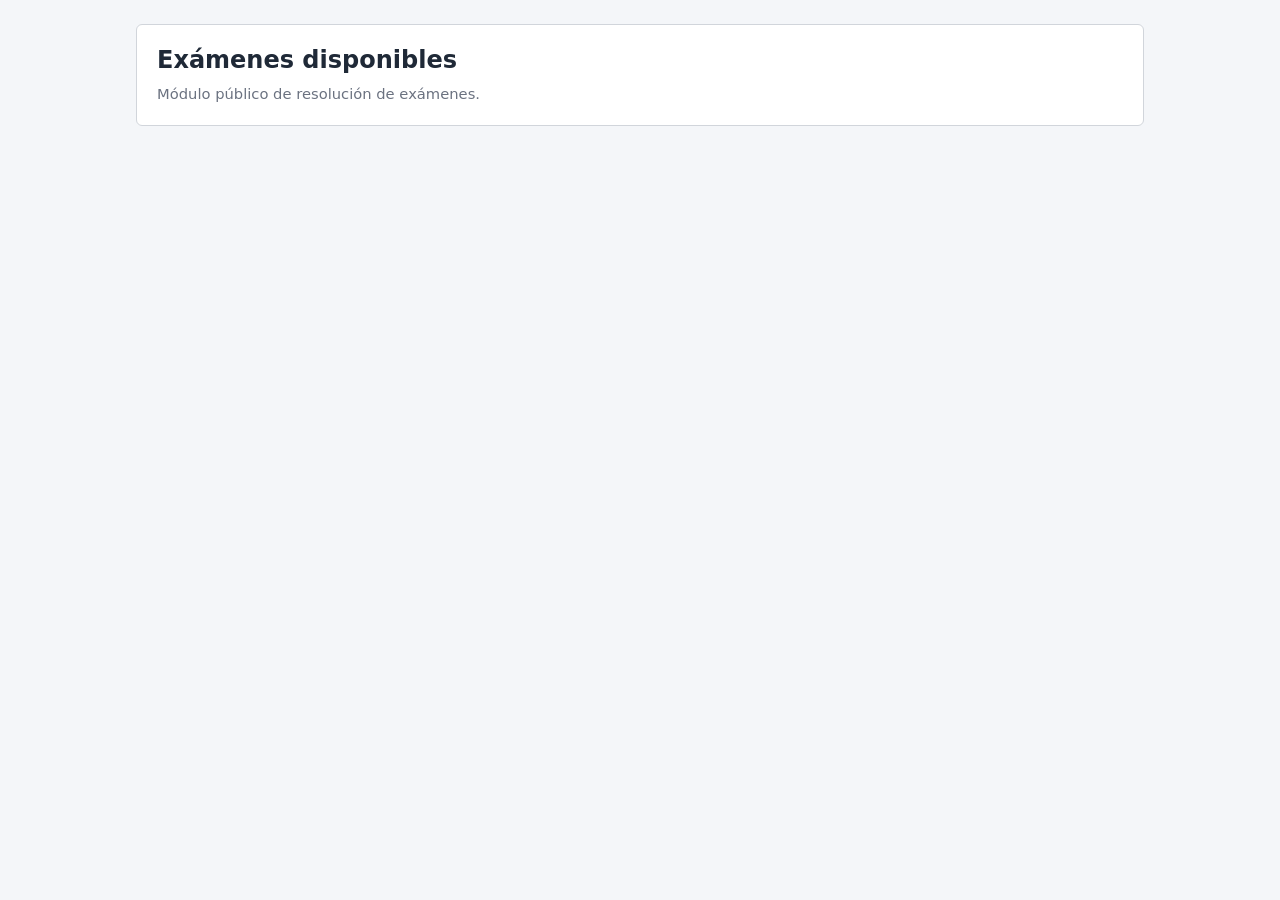
==== index.html @ 45b2f20c "feat: añadir html base, minimo de estilos y localStorage" ====
<!DOCTYPE html>
<html lang="es">
<head>
  <meta charset="UTF-8" />
  <meta name="viewport" content="width=device-width, initial-scale=1.0" />
  <title>Escuela Acme - Exámenes</title>
  <link rel="stylesheet" href="./css/styles.css" />
</head>
<body>
  <acme-navbar></acme-navbar>

  <main id="app" class="container">
    <section class="card">
      <h1>Exámenes disponibles</h1>
      <p class="muted">Módulo público de resolución de exámenes.</p>
    </section>
  </main>

  <script type="module">
    import { initStorage } from './js/services/storage.js';
    initStorage();
  </script>
</body>
</html>
---- css/styles.css ----
:root {
  --bg: #f4f6f9;
  --surface: #ffffff;
  --text: #1f2937;
  --muted: #6b7280;
  --border: #d1d5db;
  --primary: #1d4ed8;
  --primary-hover: #1e40af;
  --danger: #dc2626;
  --danger-hover: #b91c1c;
  --success: #15803d;
  --warning: #b45309;
  --radius: 6px;
  --transition: 0.18s ease;
}

* {
  box-sizing: border-box;
  margin: 0;
  padding: 0;
}

body {
  font-family: system-ui, -apple-system, BlinkMacSystemFont, "Segoe UI", Roboto, sans-serif;
  background-color: var(--bg);
  color: var(--text);
  line-height: 1.5;
  min-height: 100vh;
}

.container {
  max-width: 1040px;
  margin: 0 auto;
  padding: 1.5rem 1rem 3rem;
}

.container--narrow {
  max-width: 460px;
}

/* Navbar */
.navbar {
  background: var(--surface);
  border-bottom: 1px solid var(--border);
  padding: 0.75rem 1rem;
}

.navbar__inner {
  max-width: 1040px;
  margin: 0 auto;
  display: flex;
  flex-wrap: wrap;
  align-items: center;
  justify-content: space-between;
  gap: 0.75rem;
}

.navbar__brand {
  font-weight: 700;
  font-size: 1.1rem;
  color: var(--primary);
  text-decoration: none;
}

.navbar__links {
  display: flex;
  flex-wrap: wrap;
  align-items: center;
  gap: 0.75rem;
}

.navbar__link {
  color: var(--text);
  text-decoration: none;
  padding: 0.35rem 0.65rem;
  border-radius: var(--radius);
  font-size: 0.95rem;
  transition: background-color var(--transition), color var(--transition);
}

.navbar__link:hover,
.navbar__link--active {
  background-color: #eff6ff;
  color: var(--primary);
}

/* Cards & layout */
.card {
  background: var(--surface);
  border: 1px solid var(--border);
  border-radius: var(--radius);
  padding: 1.25rem;
  margin-bottom: 1.25rem;
  animation: fadeIn 0.2s ease;
}

.stack {
  display: flex;
  flex-direction: column;
  gap: 1rem;
}

.row {
  display: flex;
  flex-wrap: wrap;
  align-items: center;
  gap: 0.75rem;
}

.row--between {
  justify-content: space-between;
}

.grid {
  display: grid;
  gap: 1rem;
  grid-template-columns: repeat(auto-fill, minmax(260px, 1fr));
}

h1, h2, h3 {
  line-height: 1.25;
  margin-bottom: 0.5rem;
}

h1 { font-size: 1.5rem; }
h2 { font-size: 1.2rem; }
h3 { font-size: 1.05rem; }

.muted {
  color: var(--muted);
  font-size: 0.92rem;
}

/* Forms */
.form-grid {
  display: grid;
  gap: 0.85rem;
  grid-template-columns: repeat(auto-fit, minmax(210px, 1fr));
}

.form-group {
  display: flex;
  flex-direction: column;
  gap: 0.3rem;
}

.form-group--full {
  grid-column: 1 / -1;
}

label {
  font-size: 0.88rem;
  font-weight: 600;
}

input[type="text"],
input[type="email"],
input[type="password"],
input[type="number"],
input[type="tel"],
select,
textarea {
  width: 100%;
  padding: 0.5rem 0.65rem;
  border: 1px solid var(--border);
  border-radius: var(--radius);
  font: inherit;
  background: var(--surface);
  color: var(--text);
  transition: border-color var(--transition);
}

input:focus,
select:focus,
textarea:focus {
  outline: none;
  border-color: var(--primary);
}

textarea {
  resize: vertical;
  min-height: 75px;
}

/* Buttons */
.btn {
  display: inline-flex;
  align-items: center;
  justify-content: center;
  gap: 0.35rem;
  padding: 0.5rem 0.9rem;
  border: 1px solid transparent;
  border-radius: var(--radius);
  font: inherit;
  font-size: 0.92rem;
  font-weight: 500;
  cursor: pointer;
  text-decoration: none;
  transition: background-color var(--transition), border-color var(--transition);
}

.btn--primary {
  background: var(--primary);
  color: #fff;
}

.btn--primary:hover {
  background: var(--primary-hover);
}

.btn--secondary {
  background: var(--surface);
  color: var(--text);
  border-color: var(--border);
}

.btn--secondary:hover {
  background: var(--bg);
}

.btn--danger {
  background: var(--danger);
  color: #fff;
}

.btn--danger:hover {
  background: var(--danger-hover);
}

.btn--sm {
  padding: 0.3rem 0.6rem;
  font-size: 0.84rem;
}

/* Tables */
.table-wrapper {
  overflow-x: auto;
}

table {
  width: 100%;
  border-collapse: collapse;
  font-size: 0.92rem;
}

th, td {
  text-align: left;
  padding: 0.65rem 0.75rem;
  border-bottom: 1px solid var(--border);
}

th {
  background: var(--bg);
  font-weight: 600;
}

/* Alerts & badges */
.alert {
  padding: 0.75rem 1rem;
  border-radius: var(--radius);
  border: 1px solid transparent;
  font-size: 0.92rem;
  margin-bottom: 1rem;
}

.alert--error {
  background: #fef2f2;
  color: var(--danger);
  border-color: #fecaca;
}

.alert--success {
  background: #f0fdf4;
  color: var(--success);
  border-color: #bbf7d0;
}

.badge {
  display: inline-block;
  padding: 0.15rem 0.5rem;
  border-radius: 999px;
  font-size: 0.8rem;
  font-weight: 600;
  background: #eff6ff;
  color: var(--primary);
}

.badge--success {
  background: #dcfce7;
  color: var(--success);
}

.badge--danger {
  background: #fee2e2;
  color: var(--danger);
}

.badge--warning {
  background: #fef3c7;
  color: var(--warning);
}

.timer {
  font-variant-numeric: tabular-nums;
  font-size: 1.25rem;
  font-weight: 700;
  padding: 0.35rem 0.75rem;
  border-radius: var(--radius);
  border: 1px solid var(--border);
  background: var(--bg);
}

.timer--danger {
  color: var(--danger);
  border-color: #fecaca;
  background: #fef2f2;
}

.option-item {
  display: flex;
  align-items: center;
  gap: 0.5rem;
  padding: 0.5rem 0.65rem;
  border: 1px solid var(--border);
  border-radius: var(--radius);
  cursor: pointer;
  transition: background-color var(--transition);
}

.option-item:hover {
  background: var(--bg);
}

@keyframes fadeIn {
  from { opacity: 0; transform: translateY(4px); }
  to { opacity: 1; transform: translateY(0); }
}

@media (max-width: 640px) {
  .container {
    padding: 1rem 0.75rem 2rem;
  }

  .card {
    padding: 1rem;
  }
}
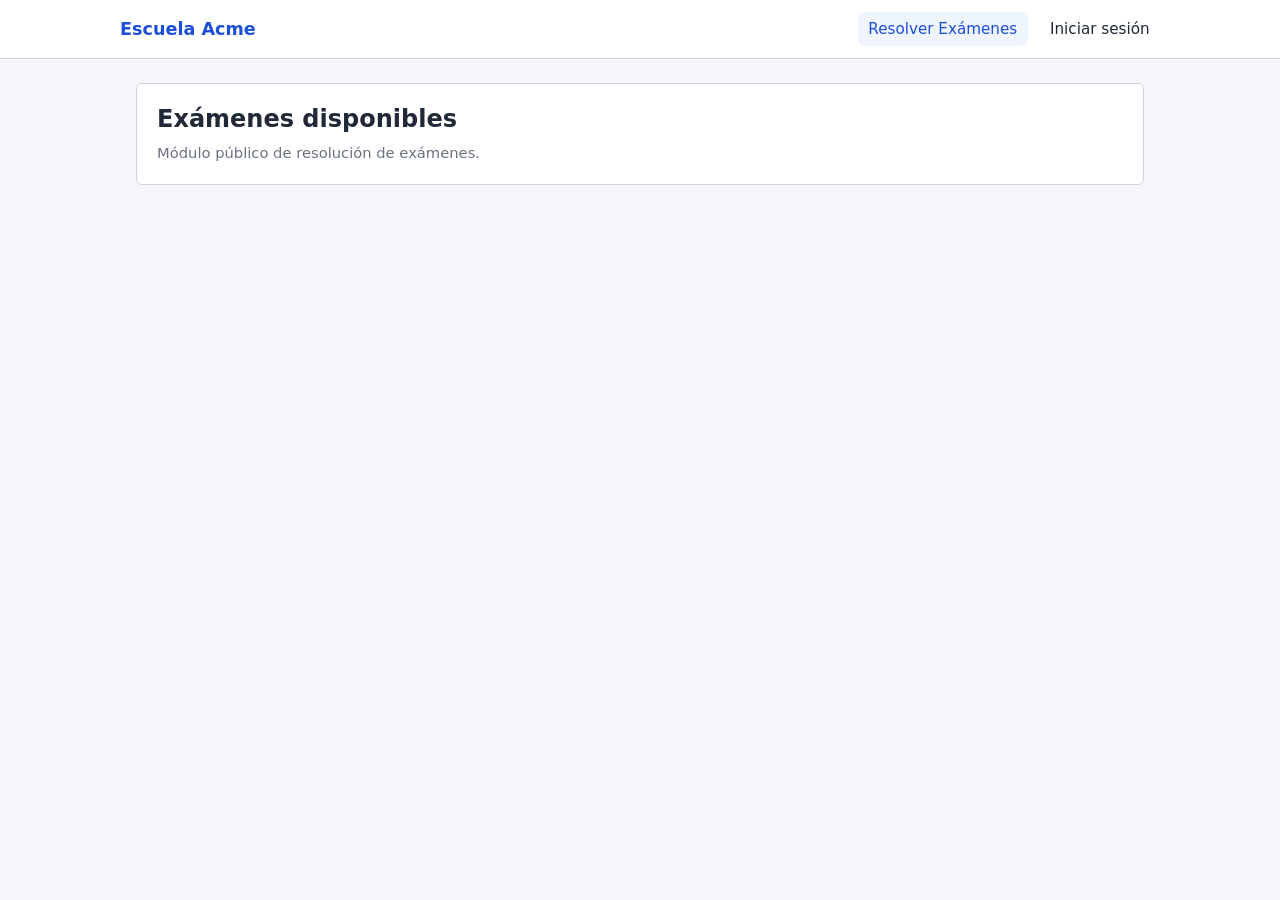
==== commit 4d83c36d: "feat: implementar autenticaciones, barra de navegacion y ruta privada" ====
--- a/index.html
+++ b/index.html
@@ -16,9 +16,6 @@
     </section>
   </main>
 
-  <script type="module">
-    import { initStorage } from './js/services/storage.js';
-    initStorage();
-  </script>
+  <script type="module" src="./js/pages/index.js"></script>
 </body>
 </html>
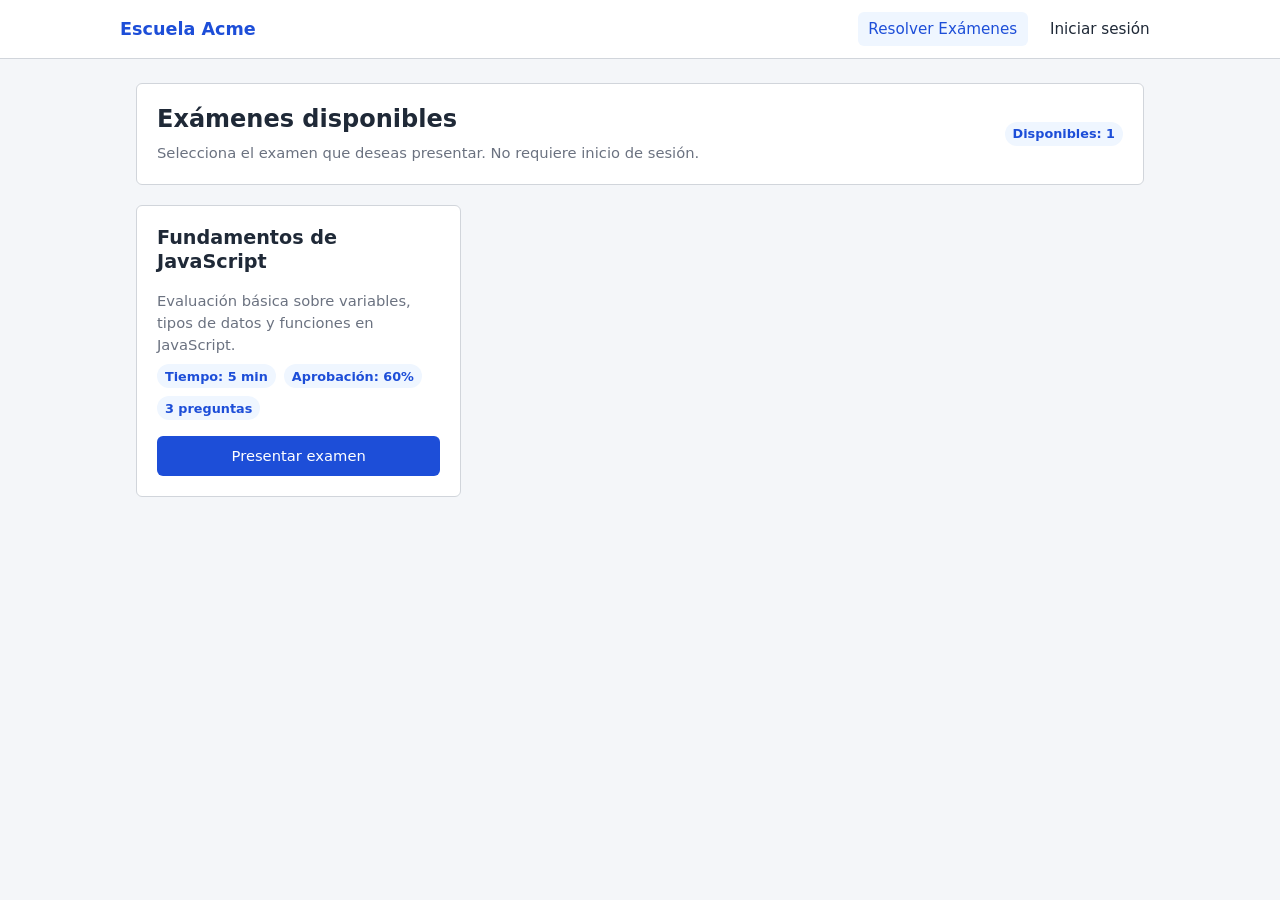
==== commit ac60a2c2: "feat: añadir catalogo de examen y formulario de identificacion de estudiante" ====
--- a/index.html
+++ b/index.html
@@ -9,12 +9,7 @@
 <body>
   <acme-navbar></acme-navbar>
 
-  <main id="app" class="container">
-    <section class="card">
-      <h1>Exámenes disponibles</h1>
-      <p class="muted">Módulo público de resolución de exámenes.</p>
-    </section>
-  </main>
+  <main id="app" class="container"></main>
 
   <script type="module" src="./js/pages/index.js"></script>
 </body>
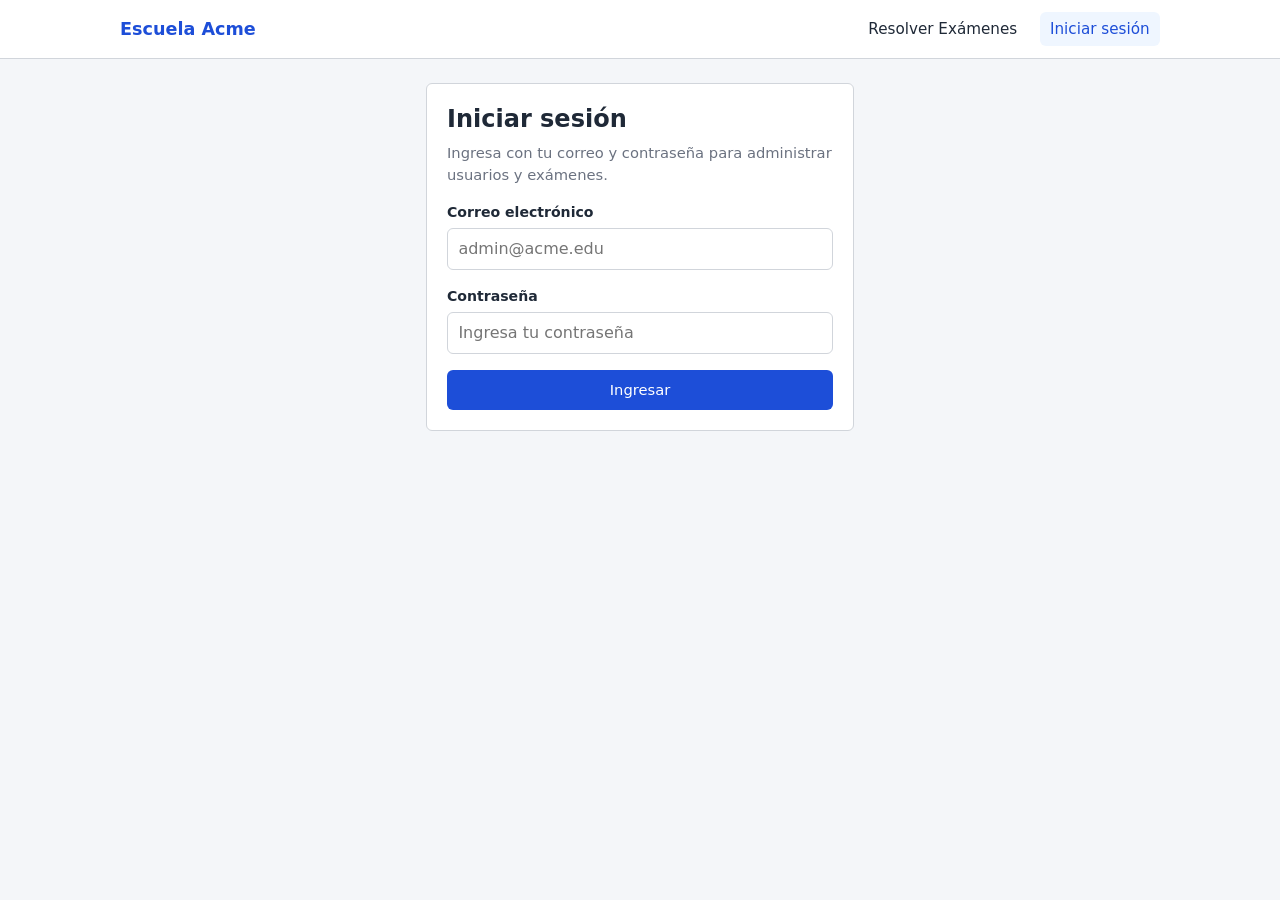
==== commit 3c2cd20c: "feat: Ajustes finales" ====
--- a/index.html
+++ b/index.html
@@ -3,14 +3,16 @@
 <head>
   <meta charset="UTF-8" />
   <meta name="viewport" content="width=device-width, initial-scale=1.0" />
-  <title>Escuela Acme - Exámenes</title>
+  <title>Escuela Acme - Iniciar sesión</title>
   <link rel="stylesheet" href="./css/styles.css" />
 </head>
 <body>
   <acme-navbar></acme-navbar>
 
-  <main id="app" class="container"></main>
+  <main id="app" class="container container--narrow">
+    <acme-login></acme-login>
+  </main>
 
-  <script type="module" src="./js/pages/index.js"></script>
+  <script type="module" src="./js/pages/login.js"></script>
 </body>
 </html>
--- a/css/styles.css
+++ b/css/styles.css
@@ -204,7 +204,7 @@
   color: #fff;
 }
 
-.btn--primary:hover {
+.btn--primary:hover:not(:disabled) {
   background: var(--primary-hover);
 }
 
@@ -214,7 +214,7 @@
   border-color: var(--border);
 }
 
-.btn--secondary:hover {
+.btn--secondary:hover:not(:disabled) {
   background: var(--bg);
 }
 
@@ -223,8 +223,13 @@
   color: #fff;
 }
 
-.btn--danger:hover {
+.btn--danger:hover:not(:disabled) {
   background: var(--danger-hover);
+}
+
+.btn:disabled {
+  opacity: 0.45;
+  cursor: not-allowed;
 }
 
 .btn--sm {
@@ -331,6 +336,16 @@
   background: var(--bg);
 }
 
+.exam-header {
+  position: sticky;
+  top: 0.5rem;
+  z-index: 10;
+}
+
+.exam-header__timer {
+  text-align: right;
+}
+
 @keyframes fadeIn {
   from { opacity: 0; transform: translateY(4px); }
   to { opacity: 1; transform: translateY(0); }
@@ -338,10 +353,79 @@
 
 @media (max-width: 640px) {
   .container {
-    padding: 1rem 0.75rem 2rem;
+    padding: 0.9rem 0.75rem 2rem;
   }
 
   .card {
-    padding: 1rem;
-  }
-}
+    padding: 0.95rem;
+  }
+
+  h1 {
+    font-size: 1.25rem;
+  }
+
+  h2 {
+    font-size: 1.08rem;
+  }
+
+  .navbar__inner {
+    flex-direction: column;
+    align-items: flex-start;
+  }
+
+  .navbar__links {
+    width: 100%;
+    gap: 0.45rem;
+  }
+
+  .navbar__user {
+    max-width: 100%;
+    overflow: hidden;
+    text-overflow: ellipsis;
+    white-space: nowrap;
+  }
+
+  .exam-header {
+    top: 0;
+    padding: 0.65rem 0.8rem;
+  }
+
+  .exam-header h1 {
+    font-size: 1.05rem;
+    margin-bottom: 0.15rem;
+  }
+
+  .exam-header .muted {
+    font-size: 0.82rem;
+  }
+
+  .exam-header .badge {
+    font-size: 0.72rem;
+    padding: 0.1rem 0.4rem;
+  }
+
+  .exam-header__inner {
+    flex-direction: column;
+    align-items: stretch;
+    gap: 0.45rem;
+  }
+
+  .exam-header__timer {
+    display: flex;
+    align-items: center;
+    justify-content: space-between;
+    text-align: left;
+    padding-top: 0.4rem;
+    border-top: 1px solid var(--border);
+  }
+
+  .timer {
+    font-size: 1rem;
+    padding: 0.2rem 0.55rem;
+  }
+
+  th, td {
+    padding: 0.5rem 0.55rem;
+    font-size: 0.86rem;
+  }
+}
